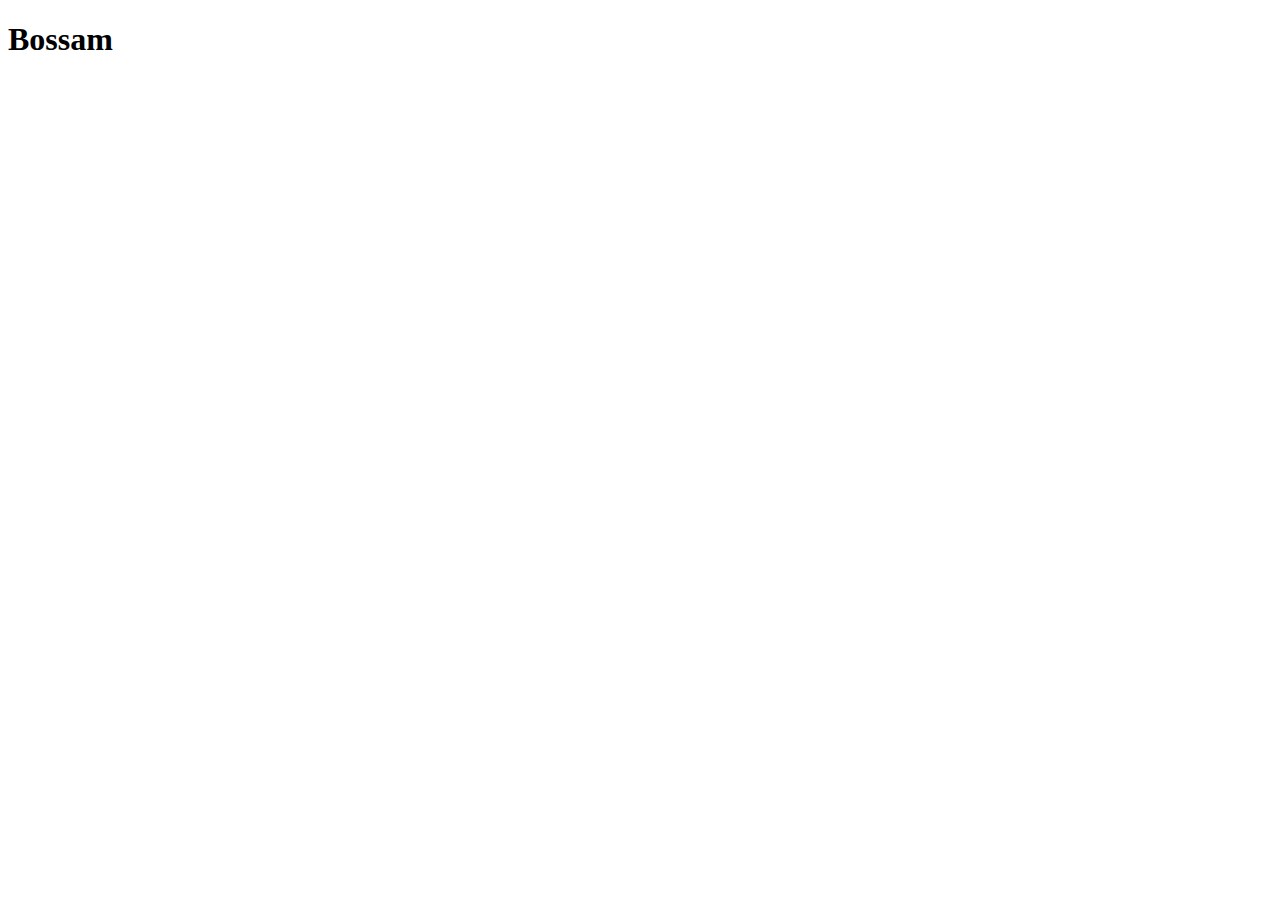
==== recipes/Bossam.html @ b2ab6d69 "Iteration 2: Recipe Page" ====
<!DOCTYPE html>
<html lang="en">
<head>
    <meta charset="UTF-8">
    <meta name="viewport" content="width=device-width, initial-scale=1.0">
    <title>Document</title>
</head>
<body>
    <h1>Bossam</h1>
</body>
</html>
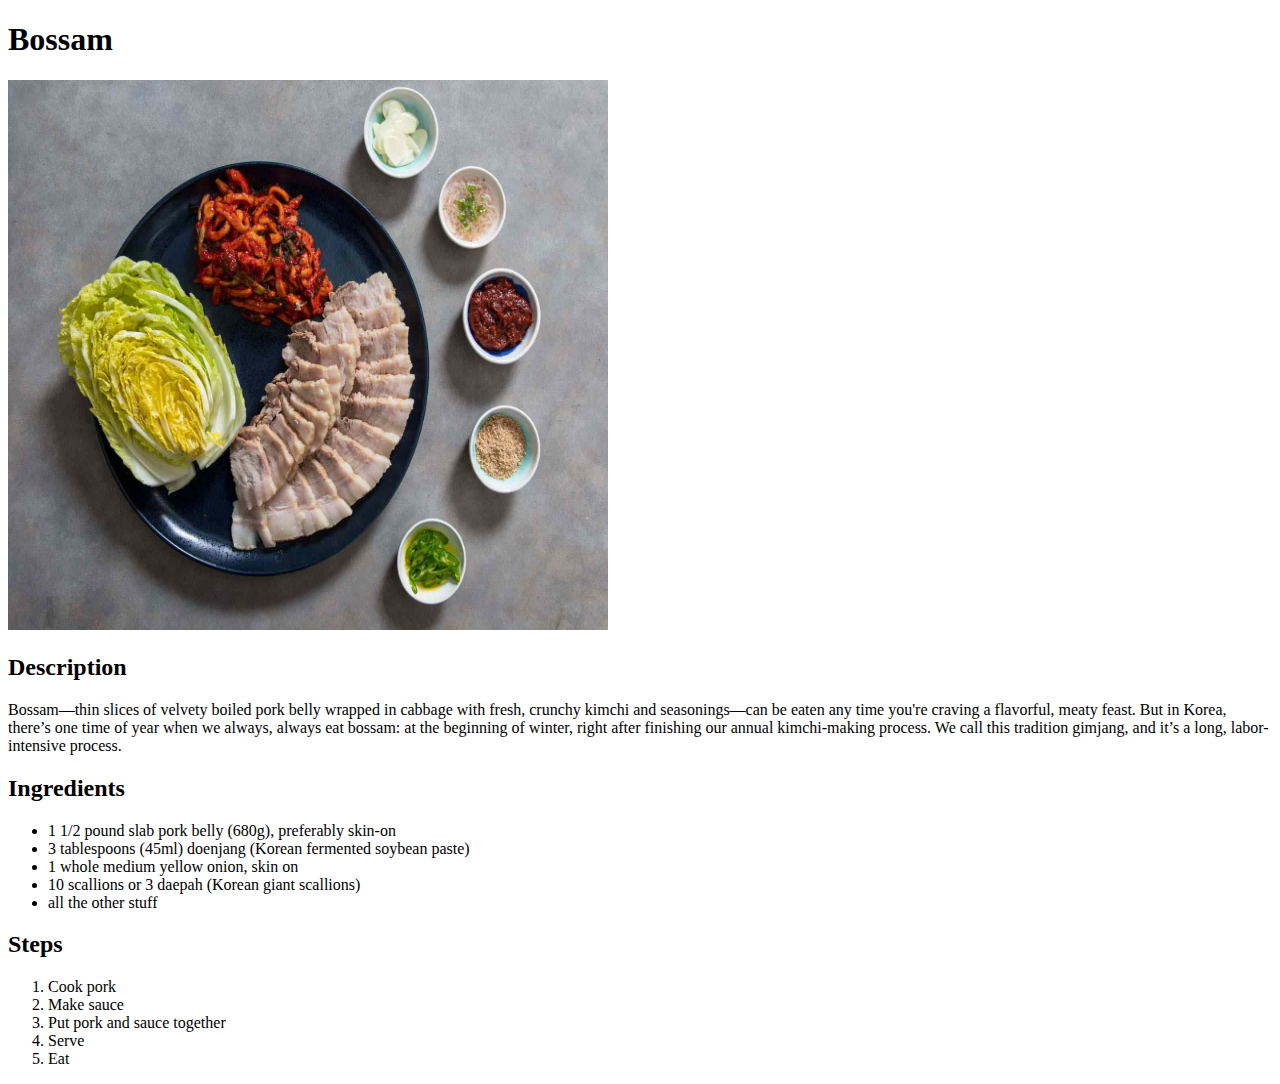
==== commit c16324c4: "Iteration 3: Recipe Page Content" ====
--- a/recipes/Bossam.html
+++ b/recipes/Bossam.html
@@ -7,5 +7,29 @@
 </head>
 <body>
     <h1>Bossam</h1>
+    <img src="../images/Bossam.jpg" height="550" width="600">
+
+    <h2>Description</h2>
+    <p>
+        Bossam—thin slices of velvety boiled pork belly wrapped in cabbage with fresh, crunchy kimchi and seasonings—can be eaten any time you're craving a flavorful, meaty feast. But in Korea, there’s one time of year when we always, always eat bossam: at the beginning of winter, right after finishing our annual kimchi-making process. We call this tradition gimjang, and it’s a long, labor-intensive process.
+    </p>
+
+    <h2>Ingredients</h2>
+    <ul>
+        <li>1 1/2 pound slab pork belly (680g), preferably skin-on</li>
+        <li>3 tablespoons (45ml) doenjang (Korean fermented soybean paste)</li>
+        <li>1 whole medium yellow onion, skin on</li>
+        <li>10 scallions or 3 daepah (Korean giant scallions)</li>
+        <li>all the other stuff</li>
+    </ul>
+
+    <h2>Steps</h2>
+    <ol>
+        <li>Cook pork</li>
+        <li>Make sauce</li>
+        <li>Put pork and sauce together</li>
+        <li>Serve</li>
+        <li>Eat</li>
+    </ol>
 </body>
 </html>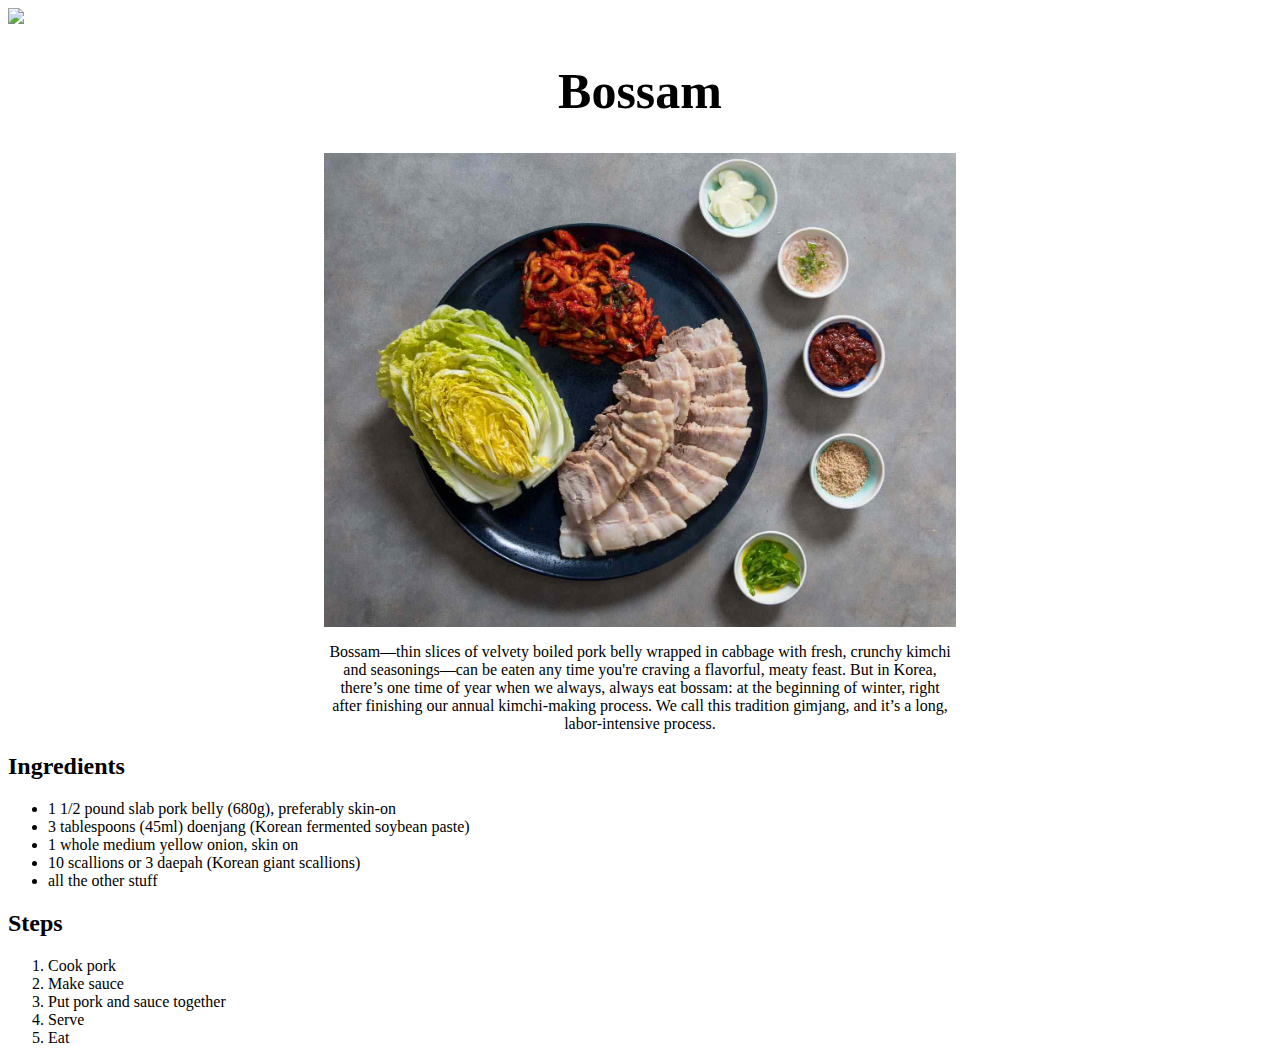
==== commit 269f3a89: "CSS Added" ====
--- a/recipes/Bossam.html
+++ b/recipes/Bossam.html
@@ -4,12 +4,14 @@
     <meta charset="UTF-8">
     <meta name="viewport" content="width=device-width, initial-scale=1.0">
     <title>Document</title>
+    <link rel="stylesheet" href="styles.css">
 </head>
 <body>
+    <img src="../images/RecipesLogo.jpg" id="logo">
     <h1>Bossam</h1>
-    <img src="../images/Bossam.jpg" height="550" width="600">
+    <img src="../images/Bossam.jpg" id="bossam">
 
-    <h2>Description</h2>
+    <!--<h2>Description</h2>-->
     <p>
         Bossam—thin slices of velvety boiled pork belly wrapped in cabbage with fresh, crunchy kimchi and seasonings—can be eaten any time you're craving a flavorful, meaty feast. But in Korea, there’s one time of year when we always, always eat bossam: at the beginning of winter, right after finishing our annual kimchi-making process. We call this tradition gimjang, and it’s a long, labor-intensive process.
     </p>
--- a/recipes/styles.css
+++ b/recipes/styles.css
@@ -0,0 +1,26 @@
+#logo {
+    width: 200px;
+    height: auto;
+}
+
+#bossam {
+    display: block;
+    width: 50%;
+    height: auto;
+    margin-left: auto;
+    margin-right: auto;
+}
+
+h1 {
+    font-size: 50px;
+    text-align: center;
+    
+}
+
+p {
+    display: block;
+    width: 50%;
+    text-align: center;
+    margin-left: auto;
+    margin-right: auto;
+}
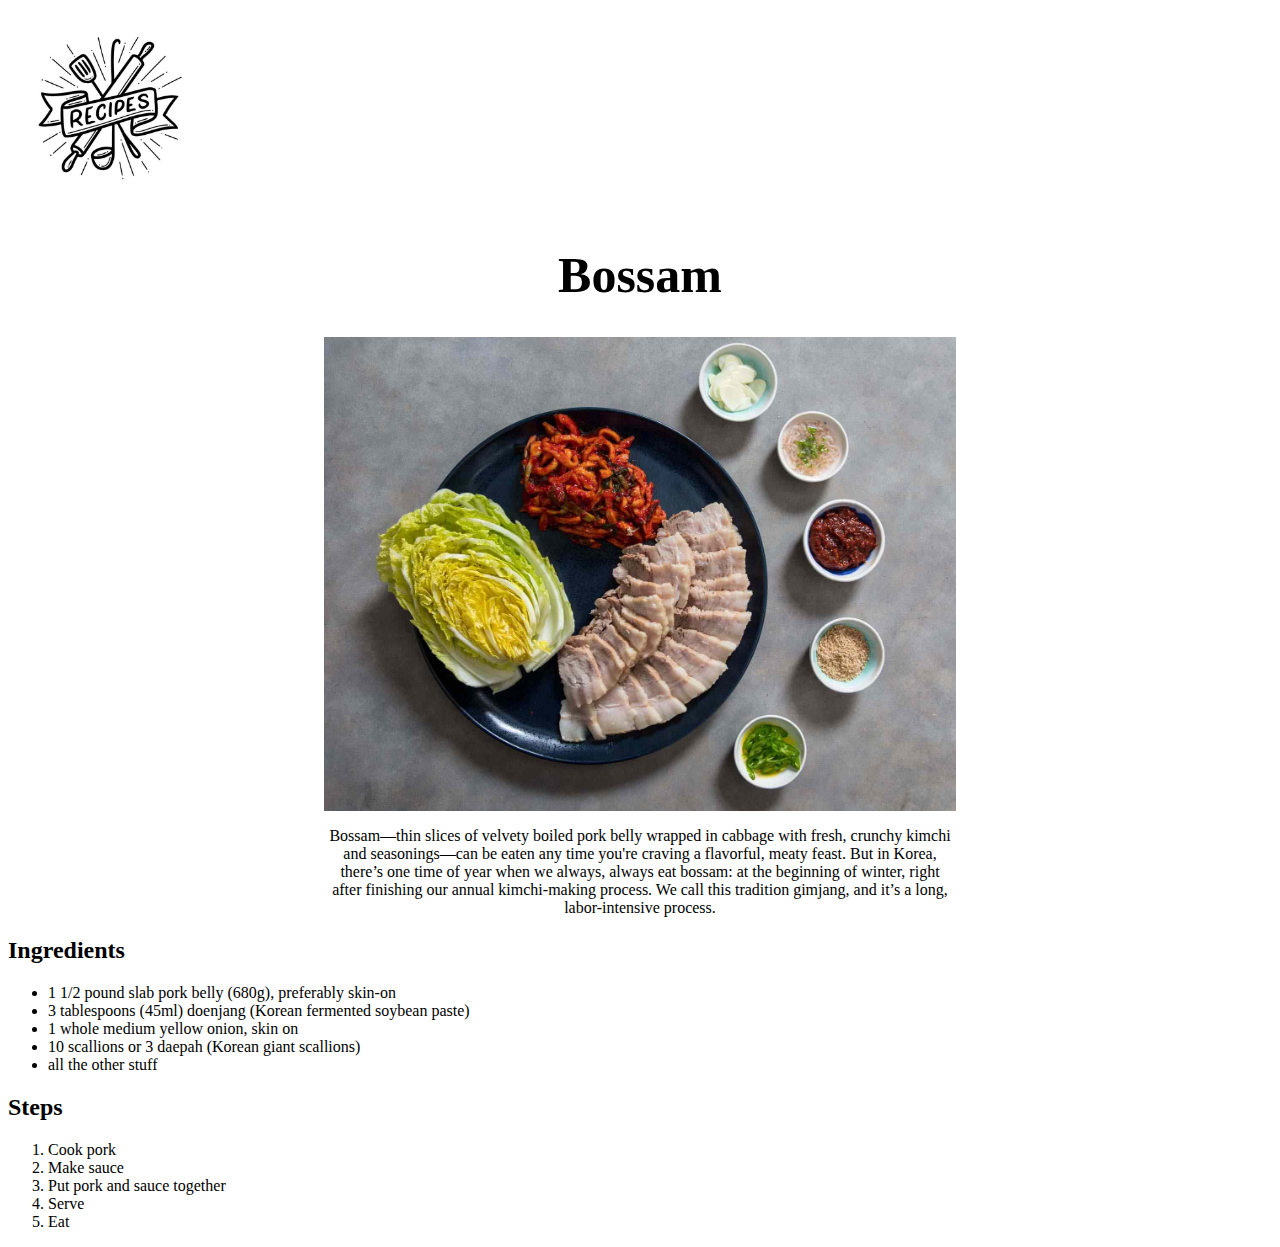
==== commit 8b76f132: "idk" ====
--- a/recipes/Bossam.html
+++ b/recipes/Bossam.html
@@ -3,7 +3,7 @@
 <head>
     <meta charset="UTF-8">
     <meta name="viewport" content="width=device-width, initial-scale=1.0">
-    <title>Document</title>
+    <title>Bossam</title>
     <link rel="stylesheet" href="styles.css">
 </head>
 <body>
